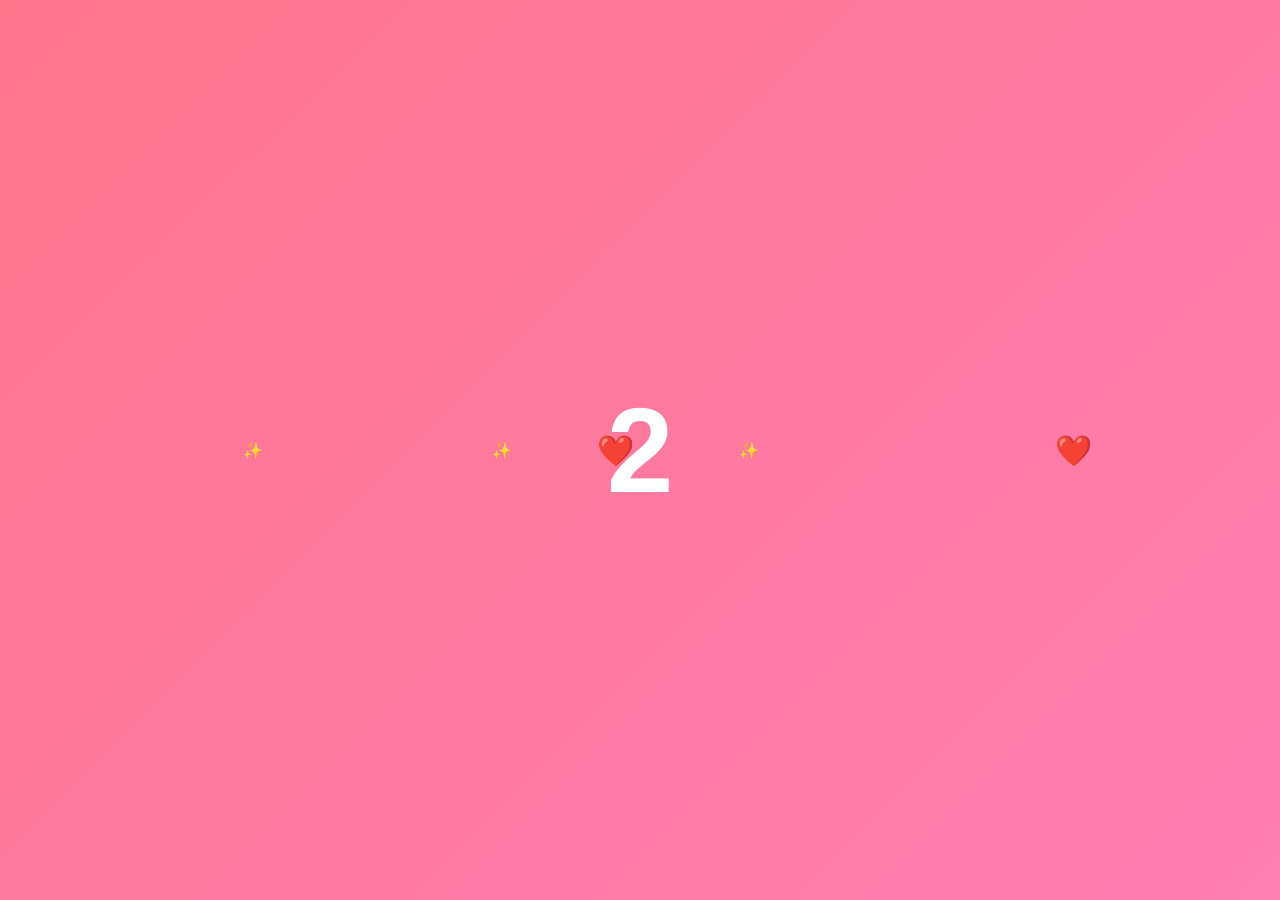
==== balikan.html @ 54d670e7 "Create balikan.html" ====
<!DOCTYPE html>
<html>
<head>
<title>Mau Balikan? ❤️</title>

<style>

*{
margin:0;
padding:0;
box-sizing:border-box;
font-family:Arial,sans-serif;
}

body{
height:100vh;
overflow:hidden;
background:linear-gradient(135deg,#ff758c,#ff7eb3);
display:flex;
justify-content:center;
align-items:center;
}


#countdown{
position:absolute;
font-size:120px;
font-weight:bold;
color:white;
animation:zoom .8s;
}


@keyframes zoom{
0%{
transform:scale(0);
opacity:0;
}

50%{
transform:scale(1.5);
}

100%{
transform:scale(1);
opacity:1;
}

}



.card{

display:none;

background:white;

width:360px;

padding:30px;

border-radius:30px;

text-align:center;

box-shadow:0 0 40px #ff3864;

animation:muncul 1s;

}


@keyframes muncul{

from{
transform:scale(0) rotate(180deg);
}

to{
transform:scale(1);
}

}



.cat{

font-size:80px;

animation:goyang 1s infinite;

}


@keyframes goyang{

50%{
transform:rotate(10deg);
}

}



h1{

color:#ff3864;

}


p{

margin:20px;

color:#555;

}



button{

border:none;

padding:13px 35px;

border-radius:40px;

font-size:18px;

margin:10px;

cursor:pointer;

}


#yes{

background:#ff3864;

color:white;

}


#no{

background:#333;

color:white;

position:absolute;

}




#hasil{

display:none;

margin-top:20px;

font-size:22px;

color:#ff3864;

font-weight:bold;

}



.love{

position:absolute;

font-size:30px;

animation:naik 4s linear;

}



@keyframes naik{

0%{

transform:translateY(100vh);

}

100%{

transform:translateY(-100vh);

opacity:0;

}

}



.star{

position:absolute;

color:white;

animation:jatuh 3s linear;

}



@keyframes jatuh{

from{

transform:translateY(100vh);

}

to{

transform:translateY(-100vh);

opacity:0;

}

}


</style>

</head>


<body>


<div id="countdown">
3
</div>



<div class="card" id="card">


<div class="cat">
🐱❤️
</div>


<h1>
Aku Kangen Kamu
</h1>


<p>

Aku punya satu pertanyaan penting...

<br><br>

Aku masih sayang kamu.

<br>

Maukah kamu balikan sama aku? 🥺❤️

</p>



<button id="yes">
YES ❤️
</button>


<button id="no">
NO 😭
</button>



<div id="hasil">

YEEEAAAY ❤️😭

<br><br>

Kita mulai lagi ya...

Aku janji jadi lebih baik 💕

</div>


</div>



<script>


let angka=3;

let count=document.getElementById("countdown");

let timer=setInterval(()=>{


angka--;


if(angka>0){

count.innerHTML=angka;

count.style.animation="none";

setTimeout(()=>{

count.style.animation="zoom .8s";

},10);


}

else{


clearInterval(timer);

count.style.display="none";

document.getElementById("card").style.display="block";


}



},1000);





// tombol NO kabur

let no=document.getElementById("no");


no.addEventListener("mouseover",()=>{


let x=Math.random()*(window.innerWidth-100);

let y=Math.random()*(window.innerHeight-50);


no.style.left=x+"px";

no.style.top=y+"px";


});




// tombol YES

document.getElementById("yes").onclick=()=>{


document.getElementById("hasil").style.display="block";


document.querySelector(".cat").innerHTML="🐱💖";


buatLove();


};




// love terbang

function buatLove(){


let love=document.createElement("div");

love.className="love";

love.innerHTML="❤️";

love.style.left=Math.random()*100+"%";


document.body.appendChild(love);


setTimeout(()=>{

love.remove();

},4000);


}




// sparkle

function sparkle(){


let star=document.createElement("div");

star.className="star";

star.innerHTML="✨";

star.style.left=Math.random()*100+"%";


document.body.appendChild(star);


setTimeout(()=>{

star.remove();

},3000);


}


setInterval(buatLove,500);

setInterval(sparkle,300);



</script>


</body>
  </html>
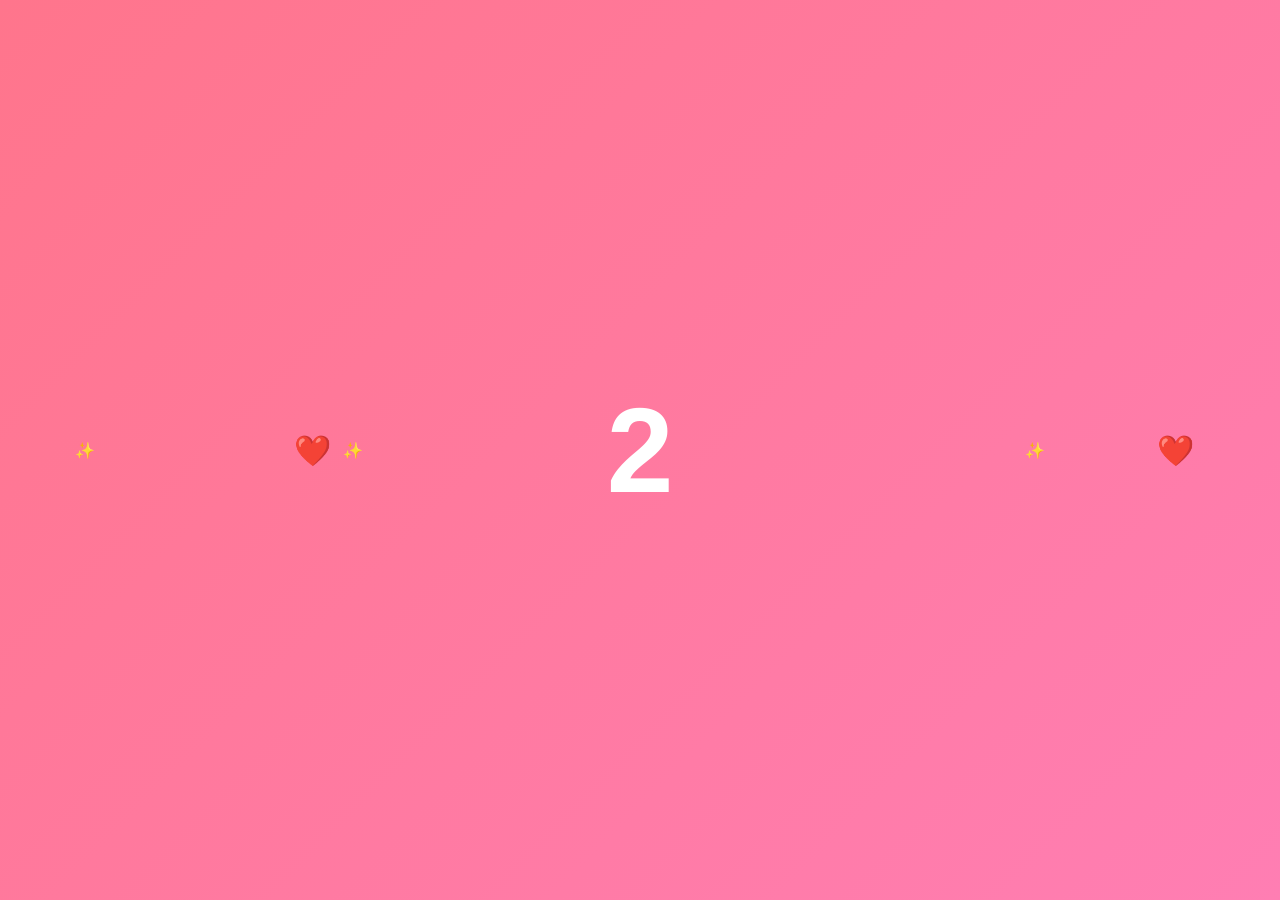
==== commit 321ef051: "Update balikan.html" ====
--- a/balikan.html
+++ b/balikan.html
@@ -461,7 +461,34 @@
 setInterval(sparkle,300);
 
 
-
+function buatConfetti(){
+
+let c=document.createElement("div");
+
+c.className="confetti";
+
+let emoji=[
+"❤️","💖","✨","🌸","💕","🎉"
+];
+
+
+c.innerHTML=emoji[Math.floor(Math.random()*emoji.length)];
+
+c.style.left=Math.random()*100+"%";
+
+c.style.animationDuration=(2+Math.random()*2)+"s";
+
+
+document.body.appendChild(c);
+
+
+setTimeout(()=>{
+
+c.remove();
+
+},3000);
+
+}
 </script>
 
 
